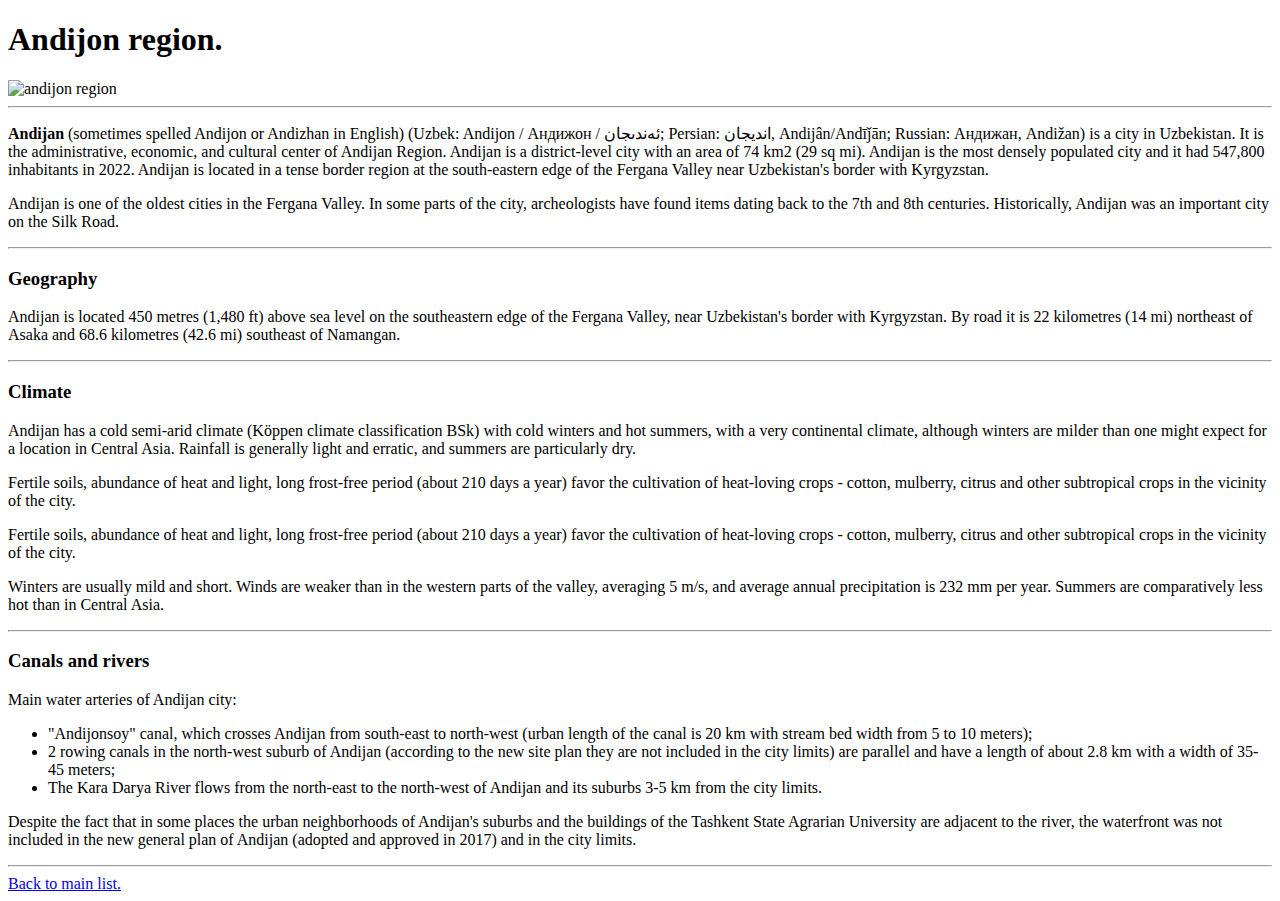
==== viloyatlar/Andijon.html @ b8efced4 "Uzb_website finished" ====
<!DOCTYPE html>
<html lang="en">
<head>
  <meta charset="UTF-8">
  <meta name="viewport" content="width=device-width, initial-scale=1.0">
  <title>Andijon</title>
  <link rel="stylesheet" href="./CSS/andijon.css">
</head>
<body>
  <div class="main">
    <h1 class="andijon ">Andijon region.</h1>
    <img src="https://avatars.mds.yandex.net/get-altay/5234599/2a0000017bc1956547010a1397cb12def28a/L_height" alt="andijon region" width="500" height="333">
    <hr>
    <p>
      <b>Andijan</b> (sometimes spelled Andijon or Andizhan in English) (Uzbek: Andijon / Андижон / ئەندىجان; Persian: اندیجان, Andijân/Andīǰān; Russian: Андижан, Andižan) is a city in Uzbekistan. It is the administrative, economic, and cultural center of Andijan Region. Andijan is a district-level city with an area of 74 km2 (29 sq mi). Andijan is the most densely populated city and it had 547,800 inhabitants in 2022. Andijan is located in a tense border region at the south-eastern edge of the Fergana Valley near Uzbekistan's border with Kyrgyzstan.
    </p>
    <p>
      Andijan is one of the oldest cities in the Fergana Valley. In some parts of the city, archeologists have found items dating back to the 7th and 8th centuries. Historically, Andijan was an important city on the Silk Road.
    </p>
    <hr>
    <h3>Geography</h3>
    <p>
      Andijan is located 450 metres (1,480 ft) above sea level on the southeastern edge of the Fergana Valley, near Uzbekistan's border with Kyrgyzstan. By road it is 22 kilometres (14 mi) northeast of Asaka and 68.6 kilometres (42.6 mi) southeast of Namangan.
    </p>
    <hr>
    <h3>Climate</h3>
    <p>Andijan has a cold semi-arid climate (Köppen climate classification BSk) with cold winters and hot summers, with a very continental climate, although winters are milder than one might expect for a location in Central Asia. Rainfall is generally light and erratic, and summers are particularly dry.</p>
    <p>
      Fertile soils, abundance of heat and light, long frost-free period (about 210 days a year) favor the cultivation of heat-loving crops - cotton, mulberry, citrus and other subtropical crops in the vicinity of the city.
    </p>
    <p>
      Fertile soils, abundance of heat and light, long frost-free period (about 210 days a year) favor the cultivation of heat-loving crops - cotton, mulberry, citrus and other subtropical crops in the vicinity of the city.
    </p>
    <p>
      Winters are usually mild and short. Winds are weaker than in the western parts of the valley, averaging 5 m/s, and average annual precipitation is 232 mm per year. Summers are comparatively less hot than in Central Asia.
    </p>
    <hr>
    <h3>Canals and rivers</h3>
    <p>
      Main water arteries of Andijan city:
    </p>
    <ul>
      <li>
        "Andijonsoy" canal, which crosses Andijan from south-east to north-west (urban length of the canal is 20 km with stream bed width from 5 to 10 meters);
      </li>
      <li>
        2 rowing canals in the north-west suburb of Andijan (according to the new site plan they are not included in the city limits) are parallel and have a length of about 2.8 km with a width of 35-45 meters;
      </li>
      <li>
        The Kara Darya River flows from the north-east to the north-west of Andijan and its suburbs 3-5 km from the city limits.
      </li>
    </ul>
    <p>
      Despite the fact that in some places the urban neighborhoods of Andijan's suburbs and the buildings of the Tashkent State Agrarian University are adjacent to the river, the waterfront was not included in the new general plan of Andijan (adopted and approved in 2017) and in the city limits.
    </p>
    <hr>
    <a class="back"" href="./index.html">Back to main list.</a>
  </div>

</body>
</html>
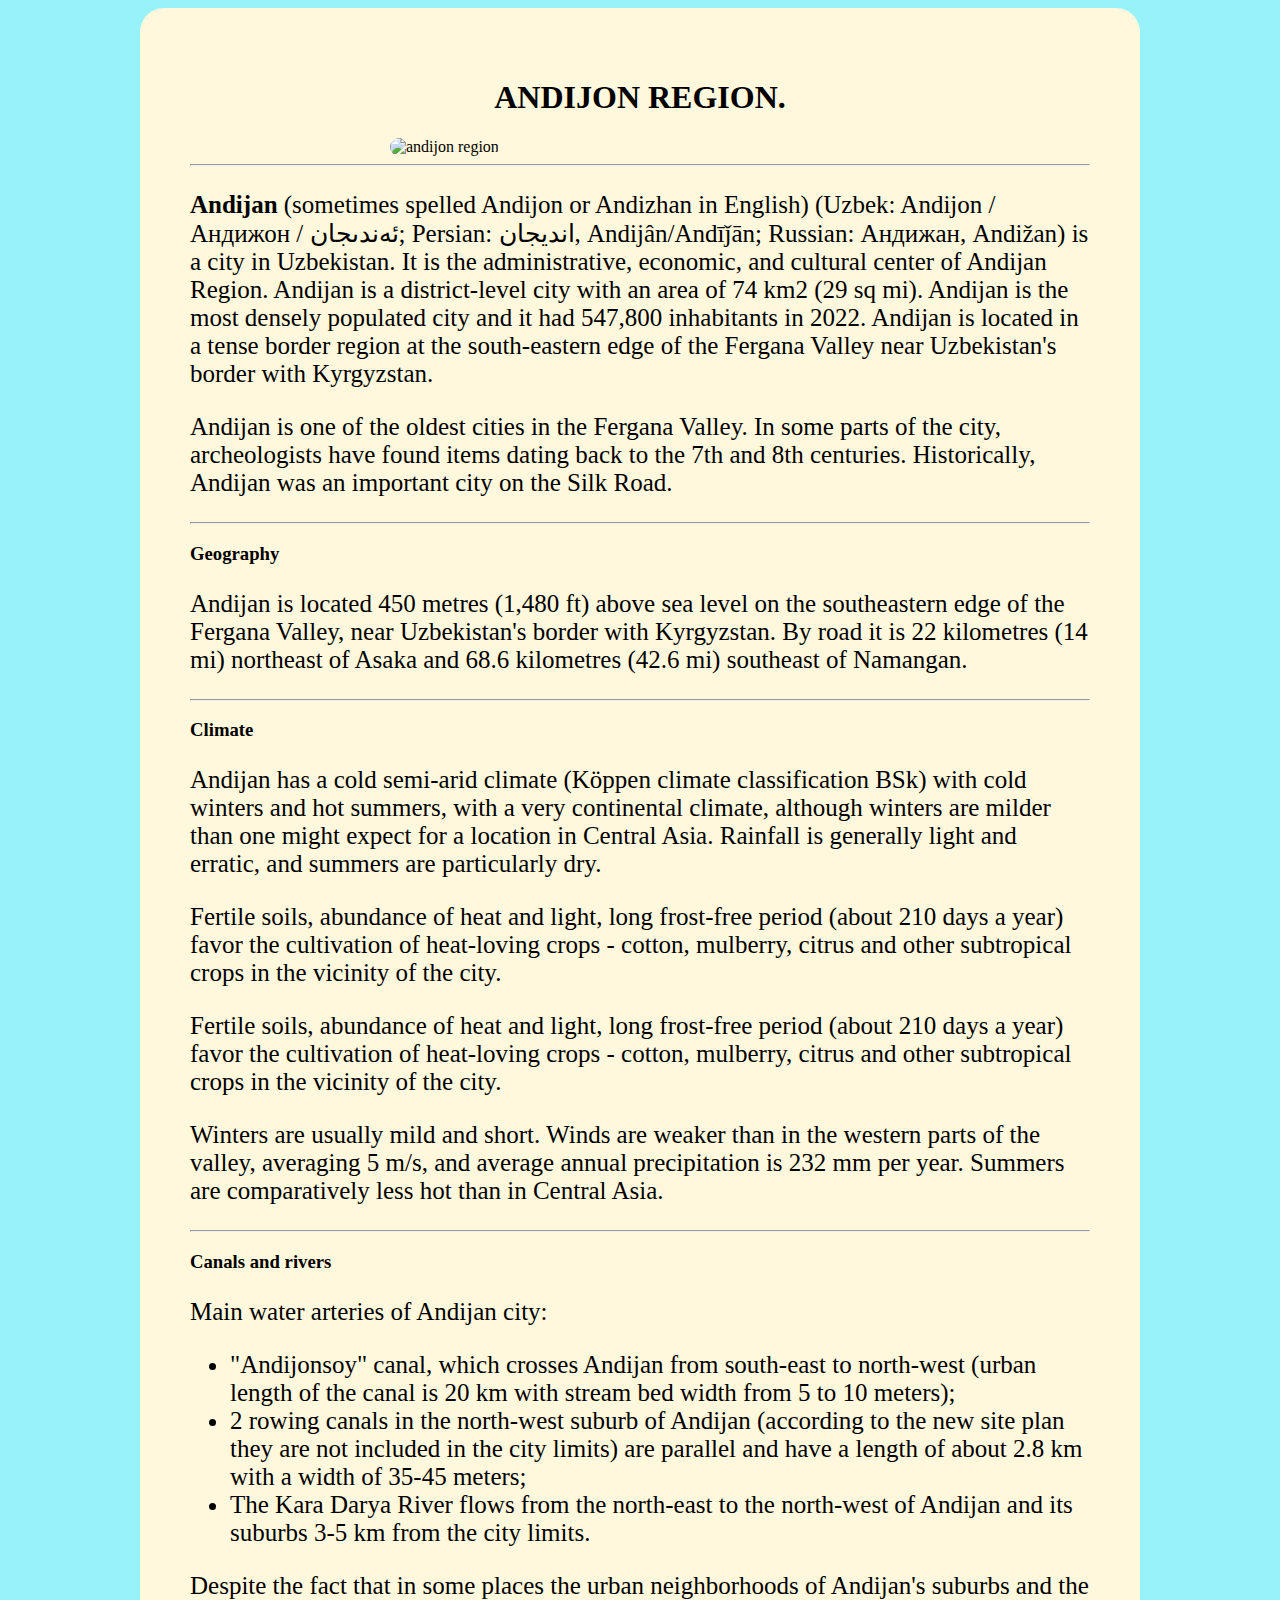
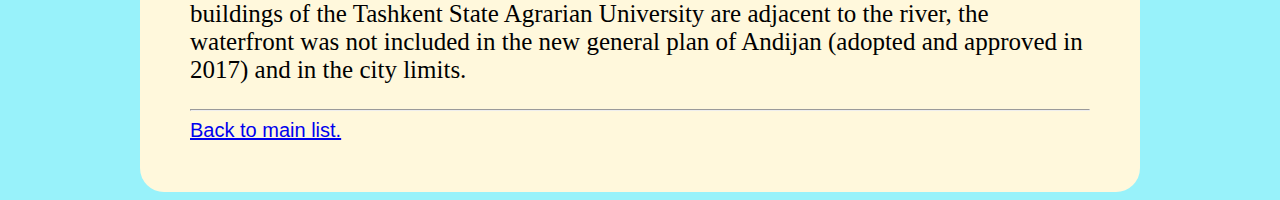
==== commit 30315784: "uzb_website" ====
--- a/viloyatlar/Andijon.html
+++ b/viloyatlar/Andijon.html
@@ -4,7 +4,7 @@
   <meta charset="UTF-8">
   <meta name="viewport" content="width=device-width, initial-scale=1.0">
   <title>Andijon</title>
-  <link rel="stylesheet" href="./CSS/andijon.css">
+  <link rel="stylesheet" href="../CSS/andijon.css">
 </head>
 <body>
   <div class="main">
--- a/CSS/andijon.css
+++ b/CSS/andijon.css
@@ -0,0 +1,31 @@
+body{
+  background-color: #98f2fa;
+}
+.main {
+  max-width: 900px;
+  margin-left: auto;
+  margin-right: auto;
+  border-radius: 24px;
+  background-color: cornsilk;
+  padding: 50px;
+
+}
+img {
+  margin-left: 200px;
+  margin-right: 200px;
+  border-radius: 12px;
+}
+.andijon {
+  text-transform: uppercase;
+  text-align: center;
+}
+.back {
+  font-family: Verdana, Geneva, Tahoma, sans-serif;
+  font-size: 20px;
+  }
+  p {
+    font-size: 25px;
+  }
+li {
+  font-size: 25px;
+}